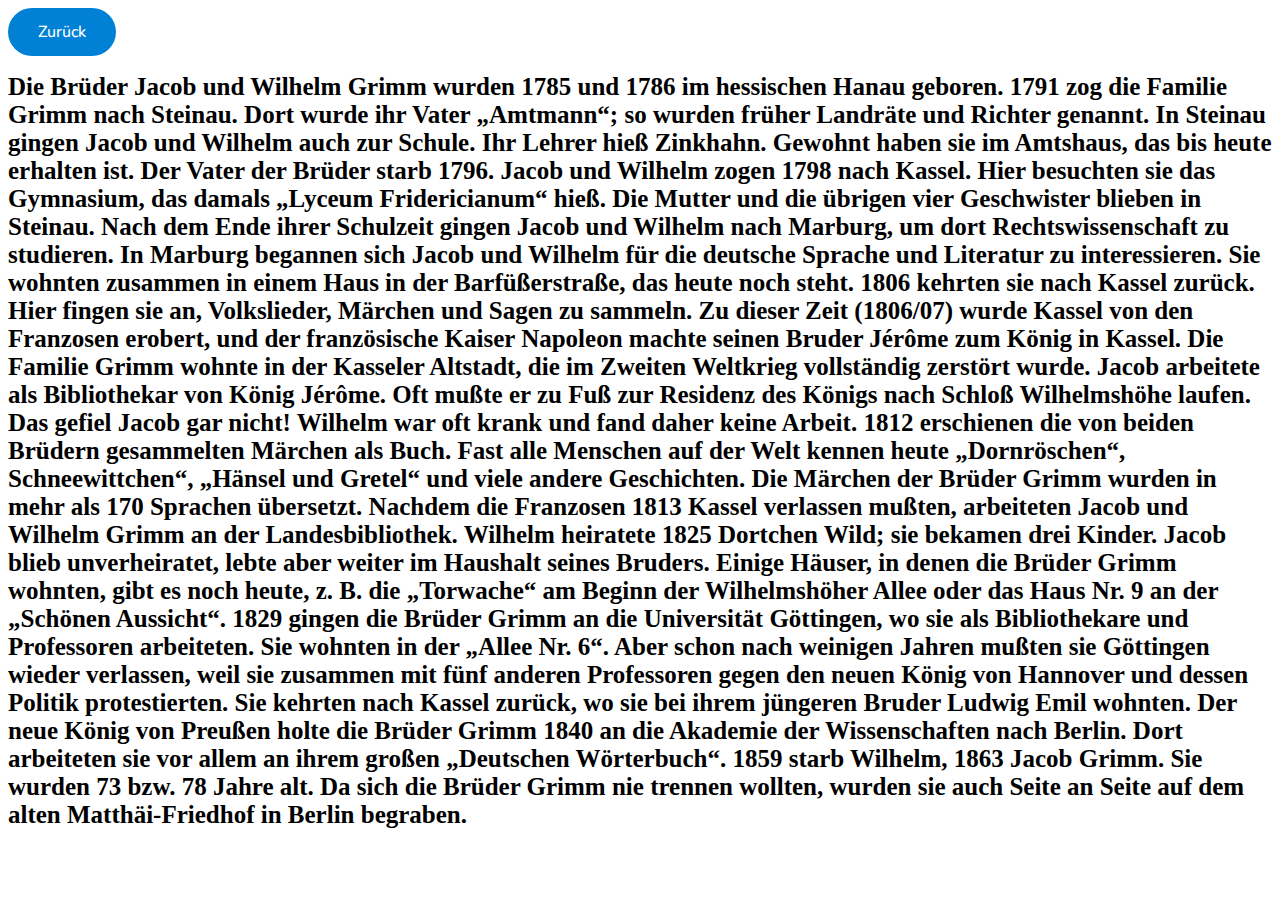
==== geschichte.html @ 66d9eb81 "Main" ====
<!DOCTYPE html>
<html lang="en">
<link rel="stylesheet" href="generic.css">
<head>
    <div class="warp">
        <form action="index.html" class="inline">
            <div class="item">
                <button class="btn">Zur&uuml;ck </button>
            </div>
        </form>
    </div>
    <meta charset="UTF-8">
    <title>Geschite Gebrüder Grimm</title>
    <h1>Die Brüder Jacob und Wilhelm Grimm wurden 1785 und 1786 im hessischen Hanau geboren. 1791 zog die Familie Grimm nach Steinau. Dort wurde ihr Vater „Amtmann“; so wurden früher Landräte und Richter genannt. In Steinau gingen Jacob und Wilhelm auch zur Schule. Ihr Lehrer hieß Zinkhahn. Gewohnt haben sie im Amtshaus, das bis heute erhalten ist.

    Der Vater der Brüder starb 1796. Jacob und Wilhelm zogen 1798 nach Kassel. Hier besuchten sie das Gymnasium, das damals „Lyceum Fridericianum“ hieß. Die Mutter und die übrigen vier Geschwister blieben in Steinau. Nach dem Ende ihrer Schulzeit gingen Jacob und Wilhelm nach Marburg, um dort Rechtswissenschaft zu studieren.

    In Marburg begannen sich Jacob und Wilhelm für die deutsche Sprache und Literatur zu interessieren. Sie wohnten zusammen in einem Haus in der Barfüßerstraße, das heute noch steht. 1806 kehrten sie nach Kassel zurück.

    Hier fingen sie an, Volkslieder, Märchen und Sagen zu sammeln. Zu dieser Zeit (1806/07) wurde Kassel von den Franzosen erobert, und der französische Kaiser Napoleon machte seinen Bruder Jérôme zum König in Kassel. Die Familie Grimm wohnte in der Kasseler Altstadt, die im Zweiten Weltkrieg vollständig zerstört wurde. Jacob arbeitete als Bibliothekar von König Jérôme. Oft mußte er zu Fuß zur Residenz des Königs nach Schloß Wilhelmshöhe laufen. Das gefiel Jacob gar nicht! Wilhelm war oft krank und fand daher keine Arbeit.

    1812 erschienen die von beiden Brüdern gesammelten Märchen als Buch. Fast alle Menschen auf der Welt kennen heute „Dornröschen“, Schneewittchen“, „Hänsel und Gretel“ und viele andere Geschichten. Die Märchen der Brüder Grimm wurden in mehr als 170 Sprachen übersetzt.

    Nachdem die Franzosen 1813 Kassel verlassen mußten, arbeiteten Jacob und Wilhelm Grimm an der Landesbibliothek. Wilhelm heiratete 1825 Dortchen Wild; sie bekamen drei Kinder. Jacob blieb unverheiratet, lebte aber weiter im Haushalt seines Bruders. Einige Häuser, in denen die Brüder Grimm wohnten, gibt es noch heute, z. B. die „Torwache“ am Beginn der Wilhelmshöher Allee oder das Haus Nr. 9 an der „Schönen Aussicht“.

    1829 gingen die Brüder Grimm an die Universität Göttingen, wo sie als Bibliothekare und Professoren arbeiteten. Sie wohnten in der „Allee Nr. 6“. Aber schon nach weinigen Jahren mußten sie Göttingen wieder verlassen, weil sie zusammen mit fünf anderen Professoren gegen den neuen König von Hannover und dessen Politik protestierten. Sie kehrten nach Kassel zurück, wo sie bei ihrem jüngeren Bruder Ludwig Emil wohnten.

    Der neue König von Preußen holte die Brüder Grimm 1840 an die Akademie der Wissenschaften nach Berlin. Dort arbeiteten sie vor allem an ihrem großen „Deutschen Wörterbuch“. 1859 starb Wilhelm, 1863 Jacob Grimm. Sie wurden 73 bzw. 78 Jahre alt. Da sich die Brüder Grimm nie trennen wollten, wurden sie auch Seite an Seite auf dem alten Matthäi-Friedhof in Berlin begraben.
    </h1>
</head>
<body>

</body>
</html>
---- generic.css ----
@import url('https://fonts.googleapis.com/css2?family=Nunito:wght@300&display=swap');



h1{
	font-size: 25px

}












































































.btn{
	outline: none;
	display: block;
	border: 0;
	font-size: 16px;
	font-weight: 500;
	line-height: 1;
	padding: 16px 30px;
	border-radius: 30px;
	background: #0081D5;
	color: #ffffff;
	cursor: pointer;
	transition: all 0.3s linear;
	font-family: 'Nunito', sans-serif;
}
.btn:hover,
.btn:focus{
	background: #005C99;
}
.btn:active{
	background: #003659;
}
.btn:outline{
	outline: none;
	display: block;
	border: solid 1px #0081D5;
	font-size: 16px;
	font-weight: 500;
	line-height: 1;
	padding: 16px 30px;
	border-radius: 30px;
	background: #0081D5;
	color: #ffffff;
	cursor: pointer;
	transition: all 0.3s linear;
	font-family: 'Nunito', sans-serif;
}
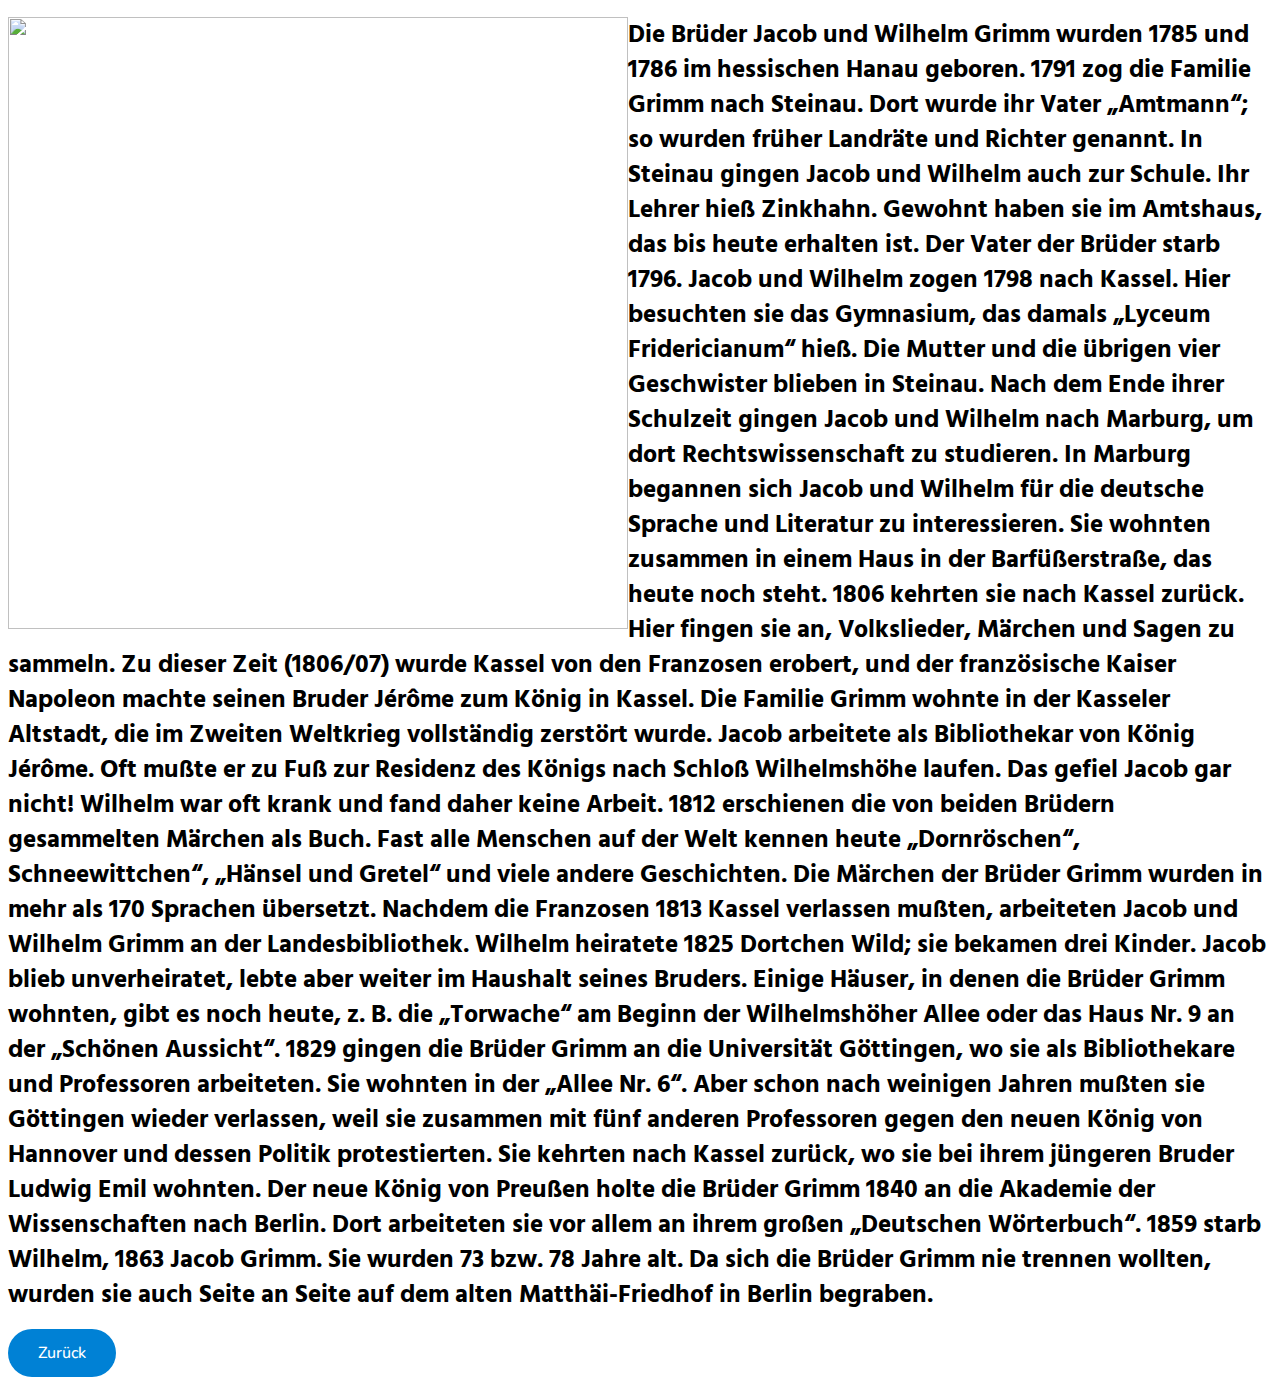
==== commit 1315f9ba: "Update very much" ====
--- a/geschichte.html
+++ b/geschichte.html
@@ -2,15 +2,11 @@
 <html lang="en">
 <link rel="stylesheet" href="generic.css">
 <head>
-    <div class="warp">
-        <form action="index.html" class="inline">
-            <div class="item">
-                <button class="btn">Zur&uuml;ck </button>
-            </div>
-        </form>
-    </div>
+
     <meta charset="UTF-8">
-    <title>Geschite Gebrüder Grimm</title>
+    <title>Geschichte Gebrüder Grimm</title>
+    <img src="https://media.istockphoto.com/illustrations/brothers-wilhelm-and-jacob-grimm-wood-engravings-published-1897-illustration-id1206026641?s=612x612" width="620" height="612" align="left">
+
     <h1>Die Brüder Jacob und Wilhelm Grimm wurden 1785 und 1786 im hessischen Hanau geboren. 1791 zog die Familie Grimm nach Steinau. Dort wurde ihr Vater „Amtmann“; so wurden früher Landräte und Richter genannt. In Steinau gingen Jacob und Wilhelm auch zur Schule. Ihr Lehrer hieß Zinkhahn. Gewohnt haben sie im Amtshaus, das bis heute erhalten ist.
 
     Der Vater der Brüder starb 1796. Jacob und Wilhelm zogen 1798 nach Kassel. Hier besuchten sie das Gymnasium, das damals „Lyceum Fridericianum“ hieß. Die Mutter und die übrigen vier Geschwister blieben in Steinau. Nach dem Ende ihrer Schulzeit gingen Jacob und Wilhelm nach Marburg, um dort Rechtswissenschaft zu studieren.
@@ -27,6 +23,21 @@
 
     Der neue König von Preußen holte die Brüder Grimm 1840 an die Akademie der Wissenschaften nach Berlin. Dort arbeiteten sie vor allem an ihrem großen „Deutschen Wörterbuch“. 1859 starb Wilhelm, 1863 Jacob Grimm. Sie wurden 73 bzw. 78 Jahre alt. Da sich die Brüder Grimm nie trennen wollten, wurden sie auch Seite an Seite auf dem alten Matthäi-Friedhof in Berlin begraben.
     </h1>
+
+
+
+
+
+
+
+    <div class="warp">
+        <form action="index.html" class="inline">
+            <div class="item">
+                <button class="btn">Zur&uuml;ck </button>
+            </div>
+        </form>
+
+
 </head>
 <body>
 
--- a/generic.css
+++ b/generic.css
@@ -1,9 +1,10 @@
 @import url('https://fonts.googleapis.com/css2?family=Nunito:wght@300&display=swap');
-
+@import url('https://fonts.googleapis.com/css2?family=Hind+Madurai&display=swap');
 
 
 h1{
-	font-size: 25px
+	font-size: 25px;
+	font-family: 'Hind Madurai', sans-serif;
 
 }
 
